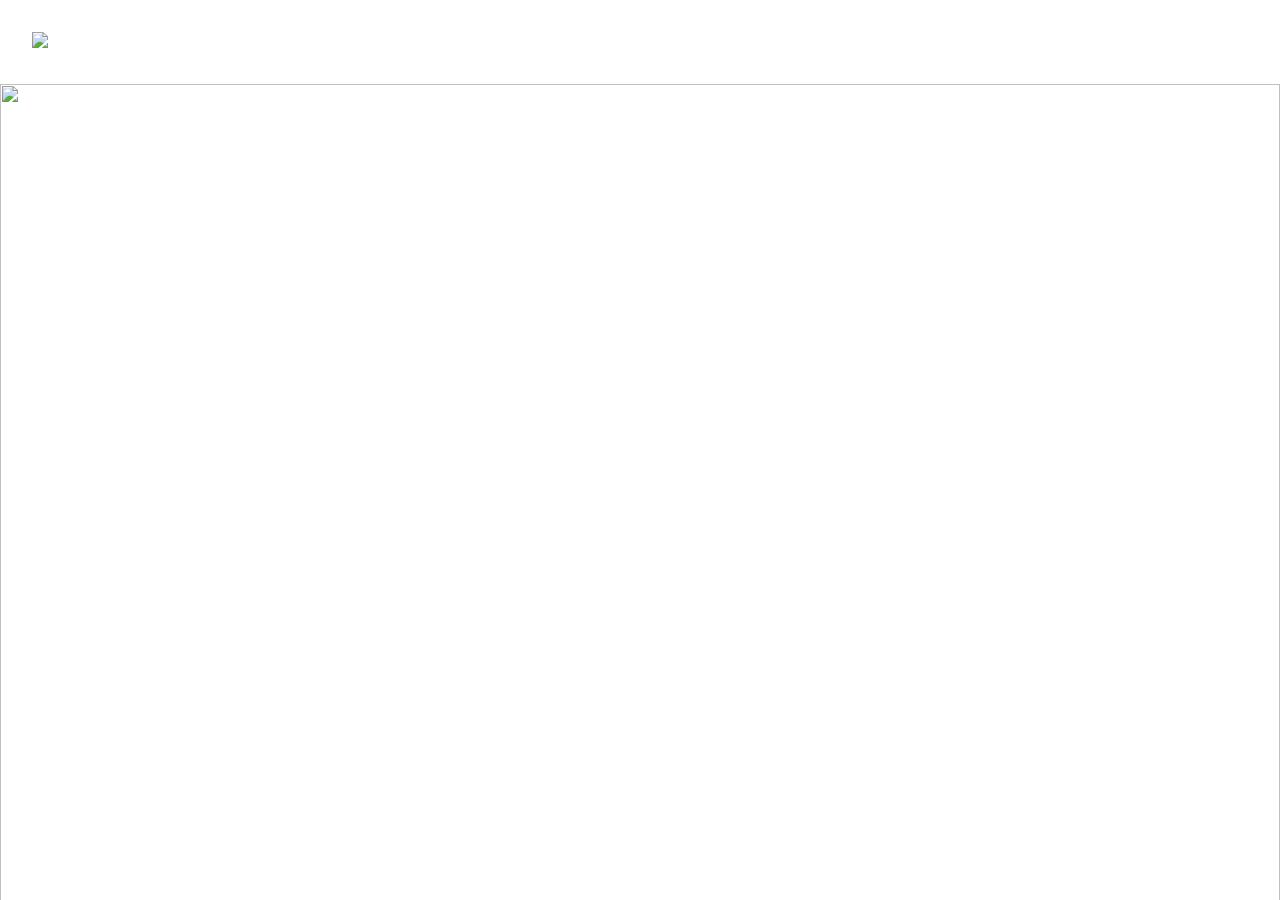
==== HTML - CSS/aula 14/netflix.html @ 46629a2c "study: 2023-05-30" ====
<!DOCTYPE html>
<html lang="en">

<head>
    <meta charset="UTF-8">
    <title>Site Netflix</title>
    <link rel="stylesheet" href="netflix.css">
</head>

<body>
    <div class="logoNetflix">
          <img class="logoNetflix" src="https://assets.stickpng.com/images/580b57fcd9996e24bc43c529.png">
      </div>
    <div class="backgroundImage">
        <img class="backgroundImage" src="https://jornaldoisirmaos.com.br/images/grandes/netflix-testara-cobranca-de-taxa-para-quem-compartilha-conta-1647537120.jpg">
    </div>
    

       
            
      
    
        





</body>

</html>
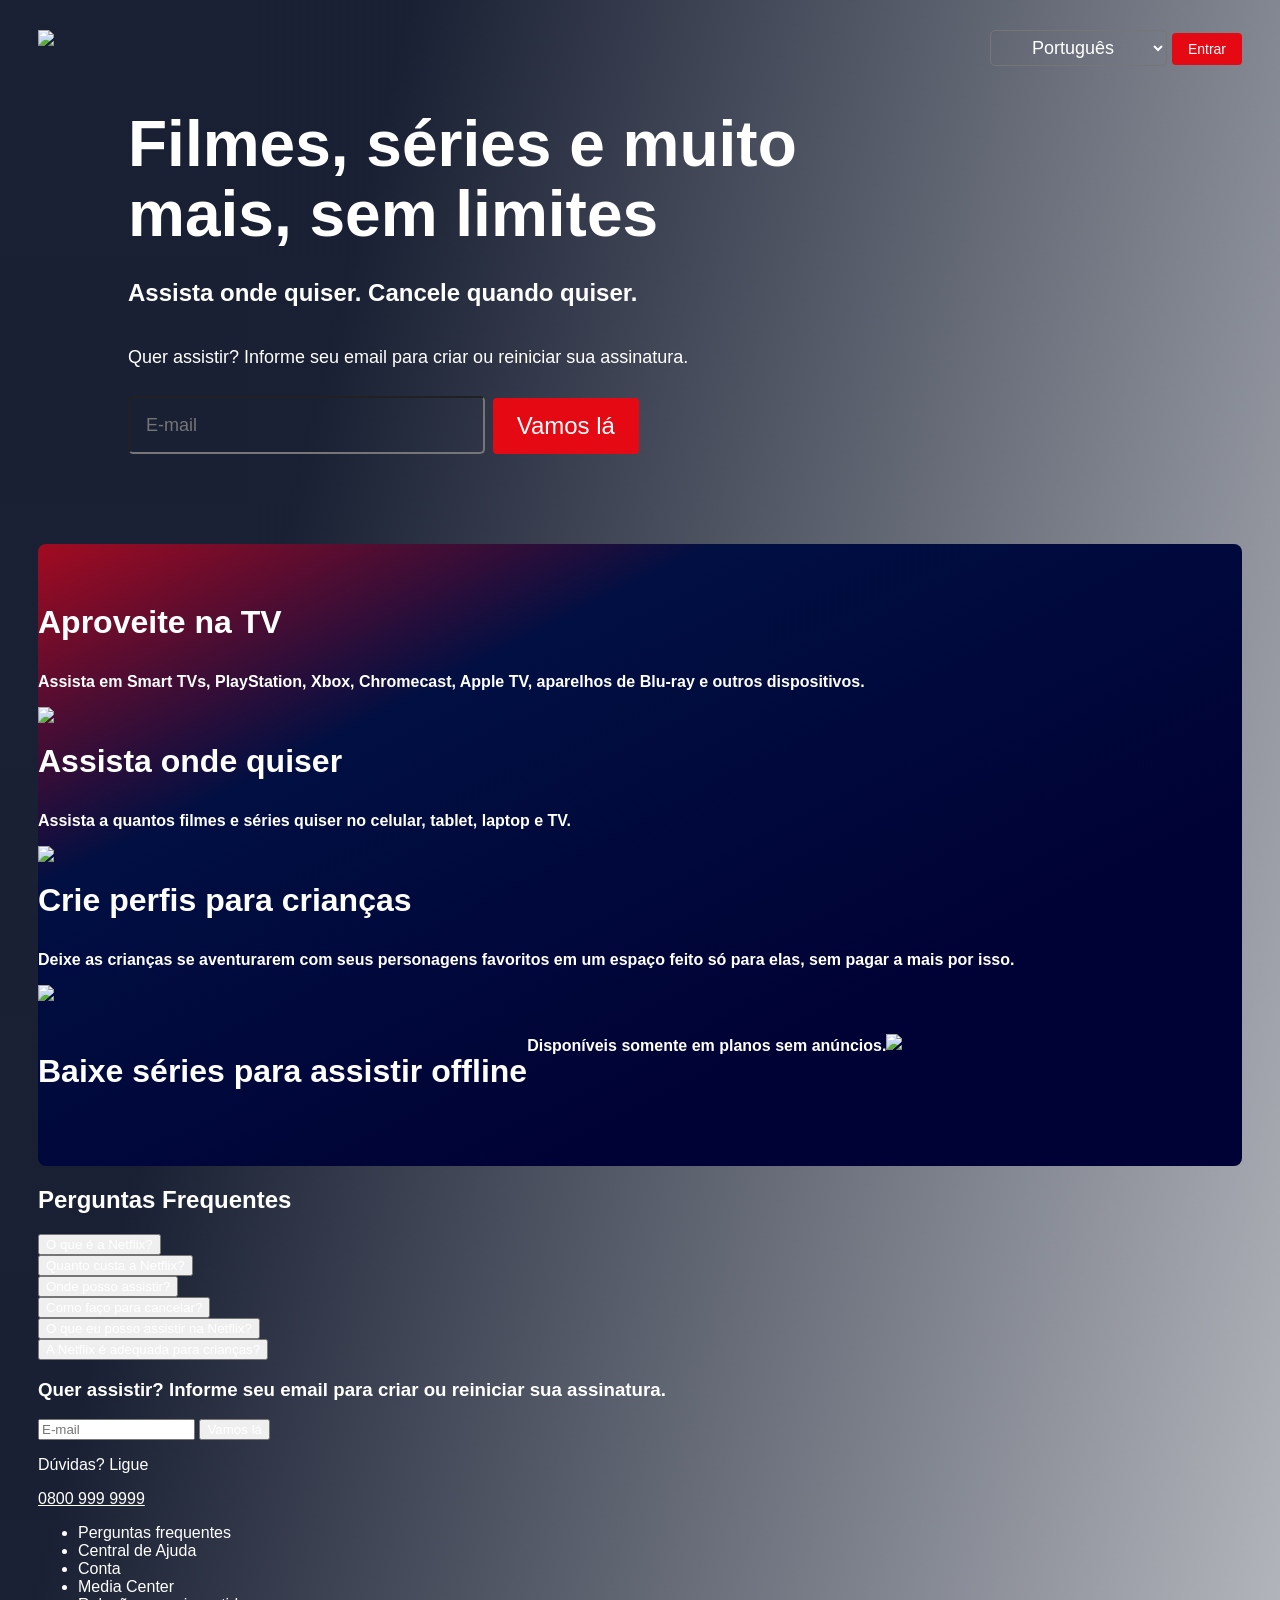
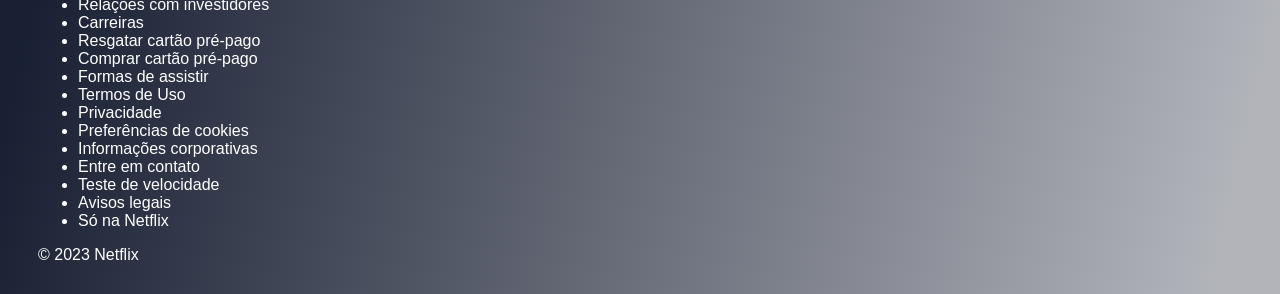
==== commit 7c29420e: "2023-06-12" ====
--- a/HTML - CSS/aula 14/netflix.html
+++ b/HTML - CSS/aula 14/netflix.html
@@ -1,31 +1,254 @@
 <!DOCTYPE html>
-<html lang="en">
+<html lang="pt-BR">
 
 <head>
     <meta charset="UTF-8">
-    <title>Site Netflix</title>
+    <title>Netflix da Isabelle</title>
     <link rel="stylesheet" href="netflix.css">
 </head>
 
-<body>
-    <div class="logoNetflix">
-          <img class="logoNetflix" src="https://assets.stickpng.com/images/580b57fcd9996e24bc43c529.png">
-      </div>
-    <div class="backgroundImage">
-        <img class="backgroundImage" src="https://jornaldoisirmaos.com.br/images/grandes/netflix-testara-cobranca-de-taxa-para-quem-compartilha-conta-1647537120.jpg">
+<body class="backgroundImage">
+    <div class="divPai">
+
+        <header>
+
+            <div class="divHeader">
+
+                <div>
+                    <img class="logoNetflix" src="https://assets.stickpng.com/images/580b57fcd9996e24bc43c529.png">
+                </div>
+
+                <div>
+                    <select class="selectHeader" name="seletorIdioma">
+                        <option selected="" lang="pt" label="Português" value="pt-BR">Português</option>
+                        <option lang="en" label="English" value="en-BR">English</option>
+                    </select>
+
+                    <button class="buttonHeader">Entrar</button>
+                </div>
+
+
+            </div>
+
+        </header>
+
+        <main>
+
+            <section>
+
+                <div class="divSection1">
+
+                    <div>
+                        <h1 class="h1Section1">Filmes, séries e muito
+                            mais, sem limites</h1>
+                        <p class="pSection1">Assista onde quiser. Cancele quando quiser.</p>
+                    </div>
+
+                    <div>
+                        <h3 class="h3Section1">Quer assistir? Informe seu email para criar ou reiniciar sua assinatura.
+                        </h3>
+                        <div>
+                            <div class="divButtonInputSection1">
+                                <input class="inputSection1" autocomplete="email" name="E-mail" type="email"
+                                    placeholder="E-mail">
+                                <button class="buttonSection1">Vamos lá</button>
+                            </div>
+                        </div>
+                    </div>
+
+                </div>
+
+            </section>
+
+            <section>
+
+                <div class="divSection2">
+
+                    <div class="divDivisória1">
+                        <div>
+                            <p class="p1DivSection2">Aproveite na TV</p>
+                        </div>
+
+                        <div>
+                            <p class="p2DivSection2">Assista em Smart TVs, PlayStation, Xbox, Chromecast, Apple TV,
+                                aparelhos de Blu-ray e outros
+                                dispositivos.</p>
+                        </div>
+
+                        <div>
+                            <img class="imgSection2"
+                                src="https://assets.nflxext.com/ffe/siteui/acquisition/ourStory/fuji/cards/v2.1/enjoyOnTv/en.png">
+                        </div>
+
+                    </div>
+
+                    <div>
+                        <div>
+                            <p class="p1DivSection2">Assista onde quiser</p>
+                        </div>
+
+                        <div class="p2DivSection2">
+                            <p>Assista a quantos filmes e séries quiser no celular, tablet, laptop e TV.</p>
+                        </div>
+
+                        <div>
+                            <img src="https://assets.nflxext.com/ffe/siteui/acquisition/ourStory/fuji/cards/v2.1/watchEverywhere/en.png" class="imgSection2">
+                        </div>
+
+
+
+                    </div>
+
+                    <div>
+                        <div>
+                            <p class="p1DivSection2">Crie perfis para crianças</p>
+                        </div>
+
+                        <div>
+                            <p class="p2DivSection2">Deixe as crianças se aventurarem com seus personagens favoritos em
+                                um
+                                espaço feito só para
+                                elas,
+                                sem
+                                pagar a mais por isso.</p>
+                        </div>
+
+                        <div>
+                            <img src="https://assets.nflxext.com/ffe/siteui/acquisition/ourStory/fuji/cards/v2.1/kids/pt-BR.png" class="imgSection2">
+                        </div>
+
+                    </div>
+
+                    <div class="p1DivSection2">
+
+                        <div>
+                            <p>Baixe séries para assistir offline</p>
+                        </div>
+
+                        <div>
+                            <p class="p2DivSection2">Disponíveis somente em planos sem anúncios.</p>
+                        </div>
+
+                        <div>
+                            <img src="https://assets.nflxext.com/ffe/siteui/acquisition/ourStory/fuji/cards/v2.1/download/pt-BR.png" class="imgSection2">
+                        </div>
+
+                    </div>
+
+                </div>
+
+            </section>
+
+            <section>
+
+                <div>
+
+                    <h2>Perguntas Frequentes</h2>
+
+                    <div>
+
+                        <button type="button">
+                            <span>O que é a Netflix?</span>
+                        </button>
+
+                    </div>
+
+                    <div>
+
+                        <button type="button">
+                            <span>Quanto custa a Netflix?</span>
+                        </button>
+
+                    </div>
+
+                    <div>
+
+                        <button type="button">
+                            <span>Onde posso assistir?</span>
+                        </button>
+
+                    </div>
+
+                    <div>
+
+                        <button type="button">
+                            <span>Como faço para cancelar?</span>
+                        </button>
+
+                    </div>
+
+                    <div>
+                        <button type="button">
+                            <span>O que eu posso assistir na Netflix?</span>
+                        </button>
+                    </div>
+
+                    <div>
+                        <button type="button">
+                            <span>A Netflix é adequada para crianças?</span>
+                        </button>
+                    </div>
+
+                </div>
+
+            </section>
+
+            <section>
+
+                <div>
+                    <h3>Quer assistir? Informe seu email para criar ou reiniciar sua assinatura.</h3>
+
+                    <div>
+                        <input autocomplete="email" type="email" name="E-mail" placeholder="E-mail">
+                        <button>Vamos lá</button>
+                    </div>
+
+                </div>
+
+            </section>
+
+        </main>
+
+        <footer>
+
+            <div>
+
+                <div>
+                    <p>Dúvidas? Ligue</p><a href="tel:0800 999 9999"><span>0800 999 9999</span></a>
+                </div>
+
+                <div>
+                    <ul>
+                        <li>Perguntas frequentes</li>
+                        <li>Central de Ajuda</li>
+                        <li>Conta</li>
+                        <li>Media Center</li>
+                        <li>Relações com investidores</li>
+                        <li>Carreiras</li>
+                        <li>Resgatar cartão pré-pago</li>
+                        <li>Comprar cartão pré-pago</li>
+                        <li>Formas de assistir</li>
+                        <li>Termos de Uso</li>
+                        <li>Privacidade</li>
+                        <li>Preferências de cookies</li>
+                        <li>Informações corporativas</li>
+                        <li>Entre em contato</li>
+                        <li>Teste de velocidade</li>
+                        <li>Avisos legais</li>
+                        <li>Só na Netflix</a></li>
+                    </ul>
+                </div>
+
+                <div>
+                    <p>&copy; 2023 Netflix</p>
+                </div>
+
+            </div>
+
+        </footer>
     </div>
-    
-
-       
-            
-      
-    
-        
-
-
-
-
-
 </body>
 
+</body>
+
 </html>
--- a/HTML - CSS/aula 14/netflix.css
+++ b/HTML - CSS/aula 14/netflix.css
@@ -0,0 +1,162 @@
+.backgroundImage {
+  background-image: linear-gradient(103.24deg, rgba(0, 8, 29, 0.9) 23.83%, rgba(0, 8, 29, 0.3) 96.1%), url(https://assets.nflxext.com/ffe/siteui/vlv3/76c10fc9-7ccd-4fbf-bc59-f16a468921ca/529648c5-e595-4746-af3f-fab3106e3146/BR-pt-20230529-popsignuptwoweeks-perspective_alpha_website_large.jpg);
+  background-repeat: no-repeat;
+}
+
+.divPai{
+  margin: 30px;
+}
+
+* {
+  color: white;
+  font-family: Helvetica, sans-serif;
+  letter-spacing: 0 !important;
+}
+
+.divHeader{
+  display: flex;
+  justify-content: space-between;
+}
+
+.logoNetflix{
+  width: 200px;
+}
+
+.buttonHeader{
+  border: 0;
+  border-radius: 0.25rem;
+  cursor: pointer;
+  font-size: 0.875rem;
+  font-weight: 500;
+  min-height: 2rem;
+  padding: 0.25rem 1rem;
+  background: rgb(229,9,20);
+  color: rgb(255,255,255);
+}
+
+.selectHeader{
+  padding-right: 2.25rem;
+  padding-left: 2.25rem;
+  padding-bottom: 0.375rem;
+  padding-top: 0.375rem;
+  background-color: transparent;
+  border-radius: 5px;
+  background-clip: padding-box;
+  border: 1px solid (rgb(118, 118, 118), rgb(133, 133, 133));
+  font-size: 18px;
+  font-weight: 400;
+  text-align: center;
+}
+
+.divSection1 {
+  padding: 40px;
+  margin-left: 50px;
+  margin-bottom: 50px;
+  margin-top: -50px;
+  margin-right: 5px;
+}
+
+.h1Section1 {
+  font-size: 4rem;
+  line-height: 70px;
+  color: rgb(255,255,255);
+  font-weight: 900;
+  width: calc(70% - 0px);
+  margin-bottom: 30px;
+}
+
+.pSection1 {
+  font-size: 1.5rem;
+  font-weight: 500;
+  font-weight: bolder;
+  margin-bottom: 40px;
+}
+
+.h3Section1 {
+  margin: 0;
+  font-weight: 400;
+  font-size: 1.125rem;
+  text-align: start;
+  display: block;
+  margin-block-start: 1em;
+  margin-block-end: 1em;
+}
+
+.inputSection1 {
+  border-radius: 5px;
+  margin-top: 10px;
+  padding-right: 1rem;
+  padding-left: 1rem;
+  padding-bottom: 0.75rem;
+  padding-top: 0.75rem;
+  background-color: transparent;
+  height: 30px;
+  width: 30%;
+  display: inline-block;
+  background-clip: padding-box;
+  border: 1px solid (rgb(118, 118, 118), rgb(133, 133, 133));
+  font-size: 18px;
+  font-weight: 400;
+  text-align: start;
+  
+}
+
+.buttonSection1{
+  margin-left: 0.5rem;
+  align-items: center;
+  display: inline-flex;
+  vertical-align: text-top;
+  width: auto;
+  font-size: 1.5rem;
+  font-weight: 500;
+  min-height: 3.5rem;
+  padding: 0.75rem 1.5rem;
+  background: rgb(229, 9, 20);
+  color: rgb(255, 255, 255);
+  border: 0px;
+  border-radius: 0.25rem;
+  cursor: pointer;
+  position: relative;
+}
+
+.divButtonInputSection1 {
+  display: flex;
+  flex-wrap: nowrap;
+  flex-direction: row;
+  align-items: flex-end;
+}
+
+.divSection2 {
+  background: linear-gradient(333.08deg, #000235 29.2%, #010F42 71.93%, #E40913 111.25%);
+  padding: 2.75rem 0;
+  display: inline-flex;
+  flex-direction: column;
+  flex-wrap: nowrap;
+  justify-content: center;
+  width: 100%;
+  border-radius: 8px;
+  box-sizing: border-box;
+}
+
+.divDivisoria1{
+  padding: 12px min(10%, 6rem);
+}
+
+.p1DivSection2{
+  font-size: 2rem;
+  font-weight: 700;
+  display: flex;
+  box-sizing: inherit;
+  padding: 0px;
+  margin-top: 16px;
+  margin-left: 0px;
+}
+.p2DivSection2{
+  font-size: 1rem;
+  font-weight: bold;
+}
+.imgSection2{
+  width: 500px;
+  top: 25%;
+  left: 25%;
+}
